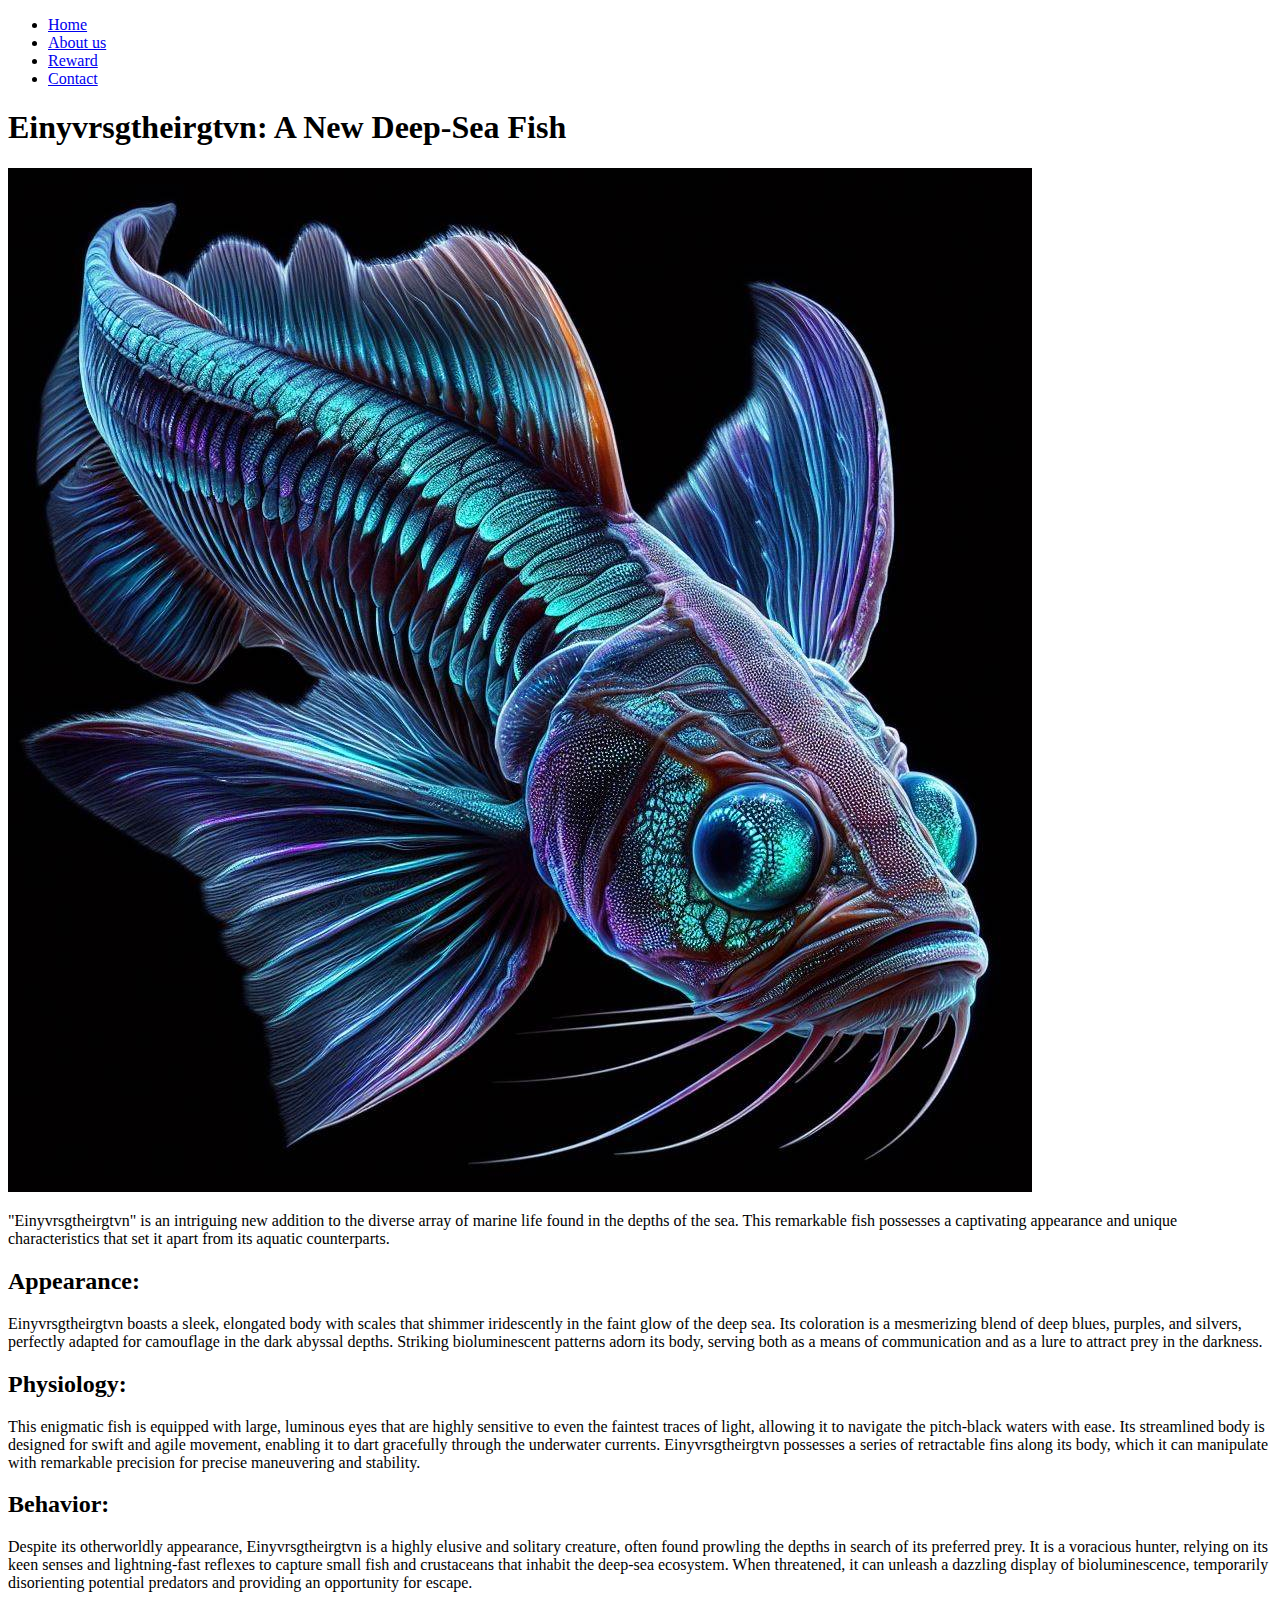
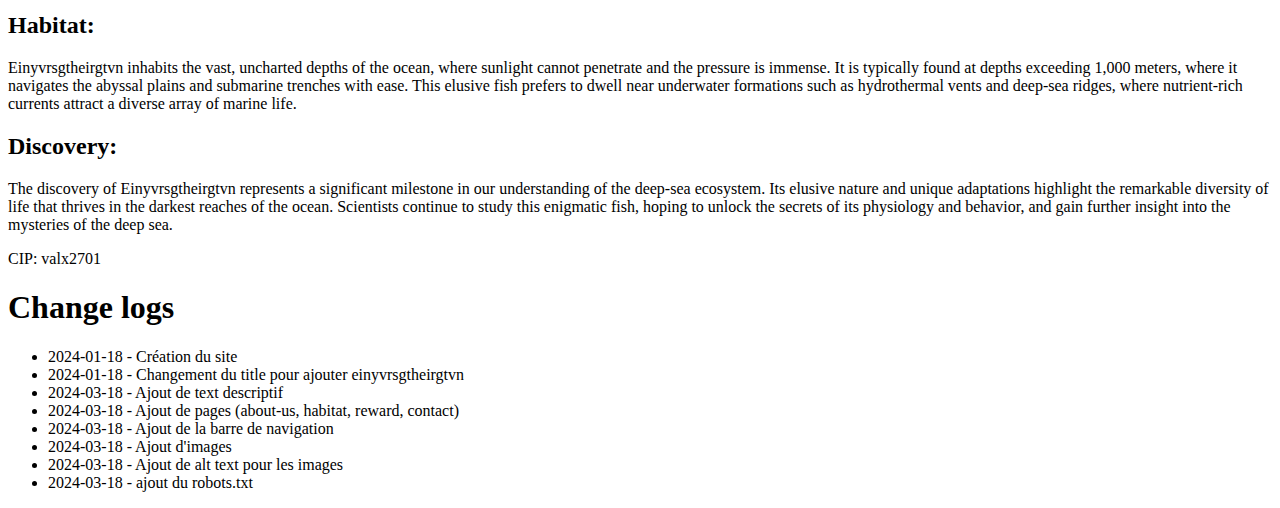
==== public/index.html @ c386482c "Update index.html" ====
<!DOCTYPE html>
<html lang="en">

<head>
    <meta charset="UTF-8" />
    <meta name="viewport" content="width=device-width, initial-scale=1.0" />
    <meta name="google-site-verification" content ="LfAWma-_JPbxD6va5y5jhxFZ8MqKqVKZ--krvJ1qZR0">
    <title>einyvrsgtheirgtvn</title>
    <link rel="stylesheet" href="/css/styles.css" />
    <link rel="icon" href="image/favicon.ico" type="image/x-icon">
</head>

<body>
    <header>
        <nav>
            <ul>
              <li><a href="/index">Home</a></li>
              <li><a href="/about">About us</a></li>
              <li><a href="/reward">Reward</a></li>
              <li><a href="/contact">Contact</a></li>
            </ul>
        </nav>
    </header>

    
   
  <h1>Einyvrsgtheirgtvn: A New Deep-Sea Fish</h1>
  <!-- Images added below -->
    <div class="slideshow-container">
        <div class="image-slide fade">
            <img src="image/fishClose.jpg" alt="einyvrsgtheirgtvn seen close up">
        </div>

        <div class="image-slide fade">
            <img src="image/fishCloseDiag.jpg" alt="einyvrsgtheirgtvn seen navigating in the see">
        </div>

        <div class="image-slide fade">
            <img src="image/fishDiag.jpg" alt="einyvrsgtheirgtvn hunting">
        </div>

        <div class="image-slide fade">
            <img src="image/fishHoriz.jpg" alt="einyvrsgtheirgtvn longest seen">
        </div>
    </div>
    <script>
        var slideIndex = 0;
        carousel();

        function carousel() {
            var i;
            var slides = document.getElementsByClassName("image-slide");
            for (i = 0; i < slides.length; i++) {
                slides[i].style.display = "none";
            }
            slideIndex++;
            if (slideIndex > slides.length) { slideIndex = 1 }
            slides[slideIndex - 1].style.display = "block";
            setTimeout(carousel, 5000); // Change image every 2 seconds
        }
    </script>
  <p>"Einyvrsgtheirgtvn" is an intriguing new addition to the diverse array of marine life found in the depths of the sea. This remarkable fish possesses a captivating appearance and unique characteristics that set it apart from its aquatic counterparts.</p>

  <h2>Appearance:</h2>
  <p>Einyvrsgtheirgtvn boasts a sleek, elongated body with scales that shimmer iridescently in the faint glow of the deep sea. Its coloration is a mesmerizing blend of deep blues, purples, and silvers, perfectly adapted for camouflage in the dark abyssal depths. Striking bioluminescent patterns adorn its body, serving both as a means of communication and as a lure to attract prey in the darkness.</p>

  <h2>Physiology:</h2>
  <p>This enigmatic fish is equipped with large, luminous eyes that are highly sensitive to even the faintest traces of light, allowing it to navigate the pitch-black waters with ease. Its streamlined body is designed for swift and agile movement, enabling it to dart gracefully through the underwater currents. Einyvrsgtheirgtvn possesses a series of retractable fins along its body, which it can manipulate with remarkable precision for precise maneuvering and stability.</p>

  <h2>Behavior:</h2>
  <p>Despite its otherworldly appearance, Einyvrsgtheirgtvn is a highly elusive and solitary creature, often found prowling the depths in search of its preferred prey. It is a voracious hunter, relying on its keen senses and lightning-fast reflexes to capture small fish and crustaceans that inhabit the deep-sea ecosystem. When threatened, it can unleash a dazzling display of bioluminescence, temporarily disorienting potential predators and providing an opportunity for escape.</p>

  <h2>Habitat:</h2>
  <p>Einyvrsgtheirgtvn inhabits the vast, uncharted depths of the ocean, where sunlight cannot penetrate and the pressure is immense. It is typically found at depths exceeding 1,000 meters, where it navigates the abyssal plains and submarine trenches with ease. This elusive fish prefers to dwell near underwater formations such as hydrothermal vents and deep-sea ridges, where nutrient-rich currents attract a diverse array of marine life.</p>

  <h2>Discovery:</h2>
  <p>The discovery of Einyvrsgtheirgtvn represents a significant milestone in our understanding of the deep-sea ecosystem. Its elusive nature and unique adaptations highlight the remarkable diversity of life that thrives in the darkest reaches of the ocean. Scientists continue to study this enigmatic fish, hoping to unlock the secrets of its physiology and behavior, and gain further insight into the mysteries of the deep sea.</p>
</body>
<footer>
    <div>
        <p>
            CIP: valx2701
    </div>
    <h1>Change logs</h1>
        <ul>
            <li>2024-01-18 - Création du site</li>
            <li>2024-01-18 - Changement du title pour ajouter einyvrsgtheirgtvn</li>
            <li>2024-03-18 - Ajout de text descriptif</li>
            <li>2024-03-18 - Ajout de pages (about-us, habitat, reward, contact)
            <li>2024-03-18 - Ajout de la barre de navigation</li>
            <li>2024-03-18 - Ajout d'images</li>
            <li>2024-03-18 - Ajout de alt text pour les images</li>
            <li>2024-03-18 - ajout du robots.txt</li>
            
        </ul>
</footer>

</html>
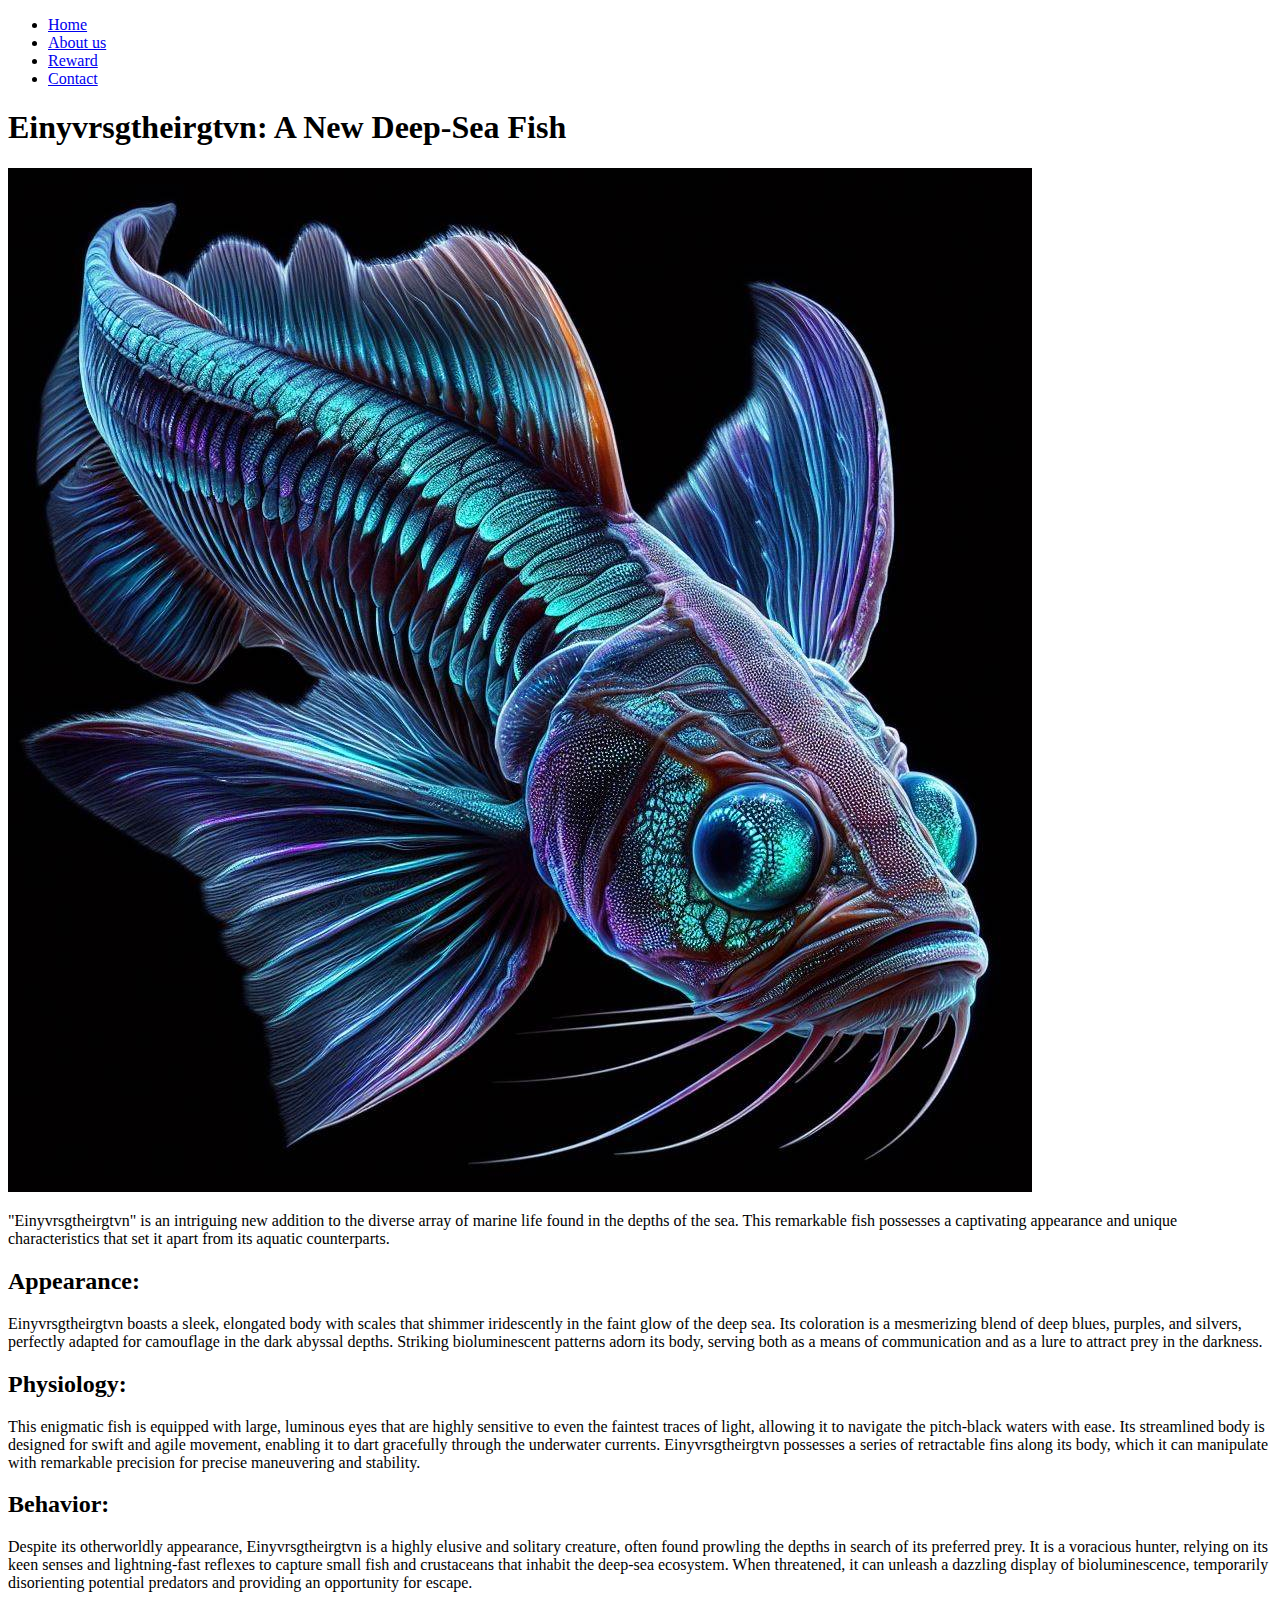
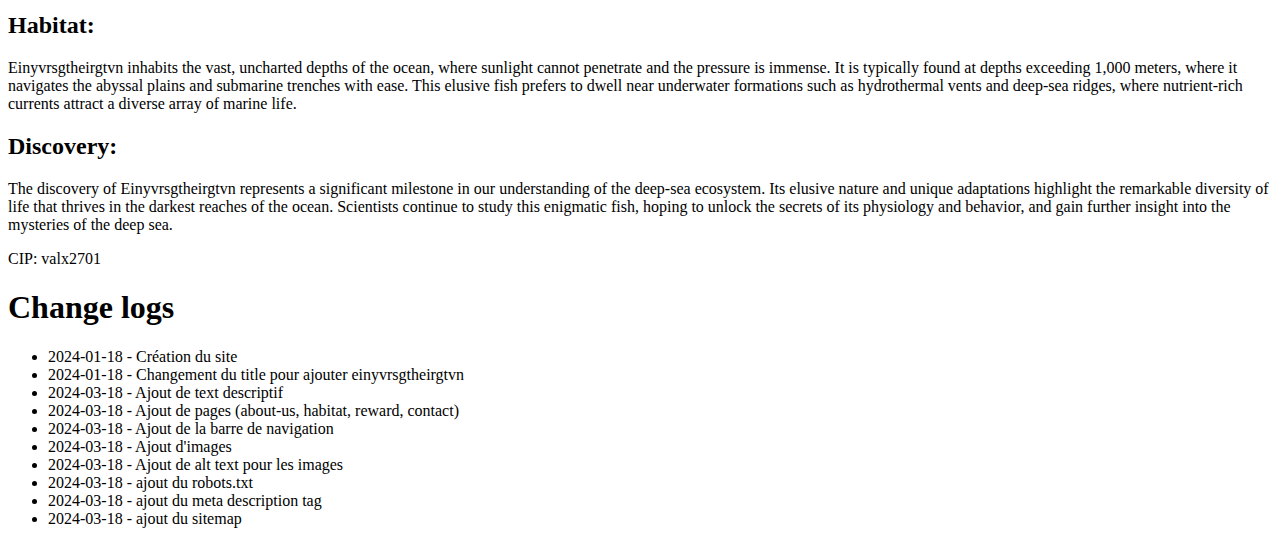
==== commit 51235d9d: "Update index.html" ====
--- a/public/index.html
+++ b/public/index.html
@@ -5,6 +5,7 @@
     <meta charset="UTF-8" />
     <meta name="viewport" content="width=device-width, initial-scale=1.0" />
     <meta name="google-site-verification" content ="LfAWma-_JPbxD6va5y5jhxFZ8MqKqVKZ--krvJ1qZR0">
+    <meta name="description" content="Catch the elusive Einyvrsgtheirgtvn fish and claim an incredible $10,000 reward! Be featured in a prestigious magazine spread, showcasing your remarkable achievement to the world. Embark on a thrilling deep-sea adventure and seize your chance for fame and fortune.">
     <title>einyvrsgtheirgtvn</title>
     <link rel="stylesheet" href="/css/styles.css" />
     <link rel="icon" href="image/favicon.ico" type="image/x-icon">
@@ -91,6 +92,9 @@
             <li>2024-03-18 - Ajout d'images</li>
             <li>2024-03-18 - Ajout de alt text pour les images</li>
             <li>2024-03-18 - ajout du robots.txt</li>
+            <li>2024-03-18 - ajout du meta description tag</li>
+            <li>2024-03-18 - ajout du sitemap</li>
+            
             
         </ul>
 </footer>
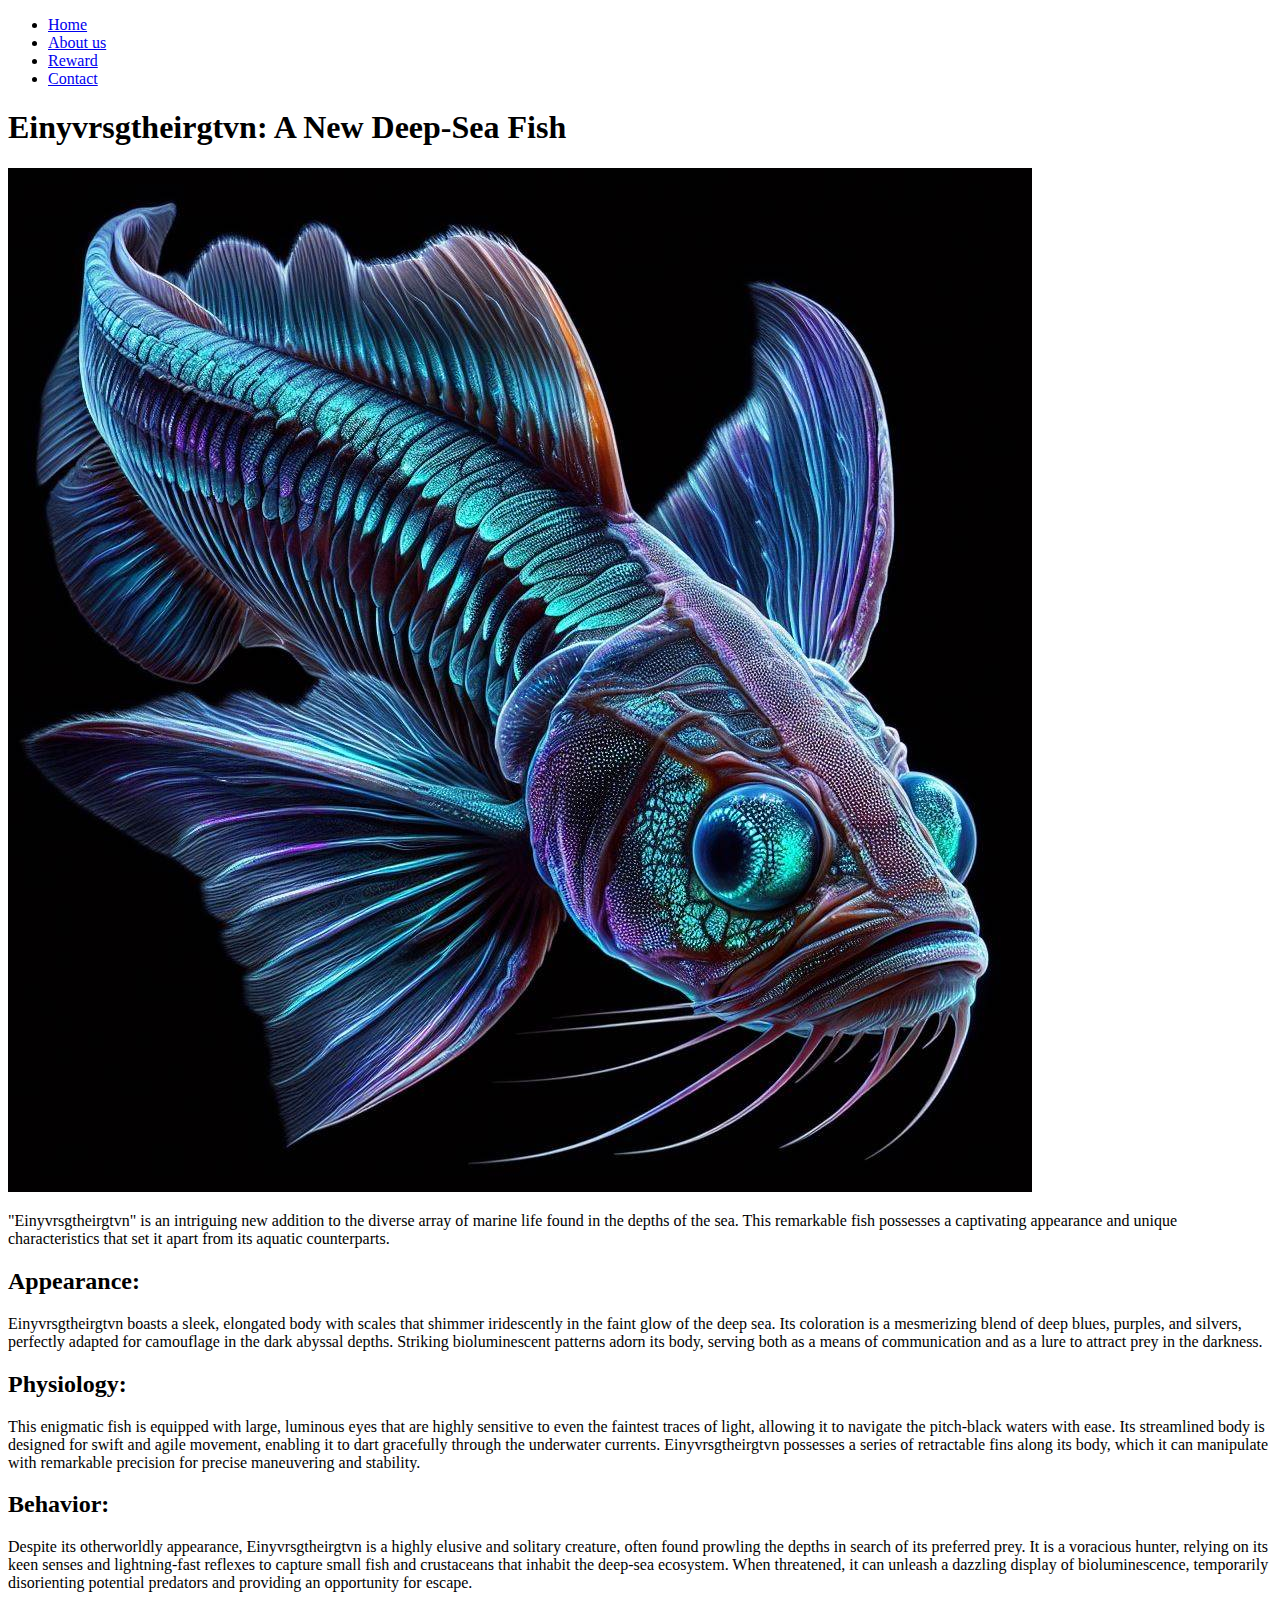
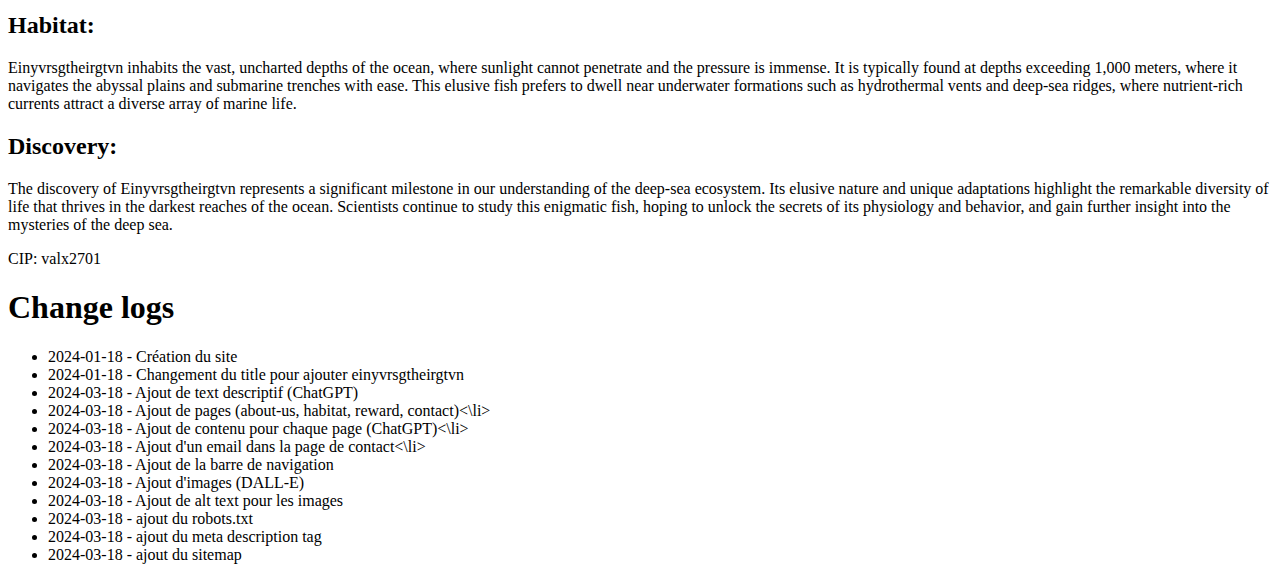
==== commit 2647d737: "Update index.html" ====
--- a/public/index.html
+++ b/public/index.html
@@ -86,10 +86,12 @@
         <ul>
             <li>2024-01-18 - Création du site</li>
             <li>2024-01-18 - Changement du title pour ajouter einyvrsgtheirgtvn</li>
-            <li>2024-03-18 - Ajout de text descriptif</li>
-            <li>2024-03-18 - Ajout de pages (about-us, habitat, reward, contact)
+            <li>2024-03-18 - Ajout de text descriptif (ChatGPT) </li>
+            <li>2024-03-18 - Ajout de pages (about-us, habitat, reward, contact)<\li>
+            <li>2024-03-18 - Ajout de contenu pour chaque page (ChatGPT)<\li>
+            <li>2024-03-18 - Ajout d'un email dans la page de contact<\li>
             <li>2024-03-18 - Ajout de la barre de navigation</li>
-            <li>2024-03-18 - Ajout d'images</li>
+            <li>2024-03-18 - Ajout d'images (DALL-E)</li>
             <li>2024-03-18 - Ajout de alt text pour les images</li>
             <li>2024-03-18 - ajout du robots.txt</li>
             <li>2024-03-18 - ajout du meta description tag</li>
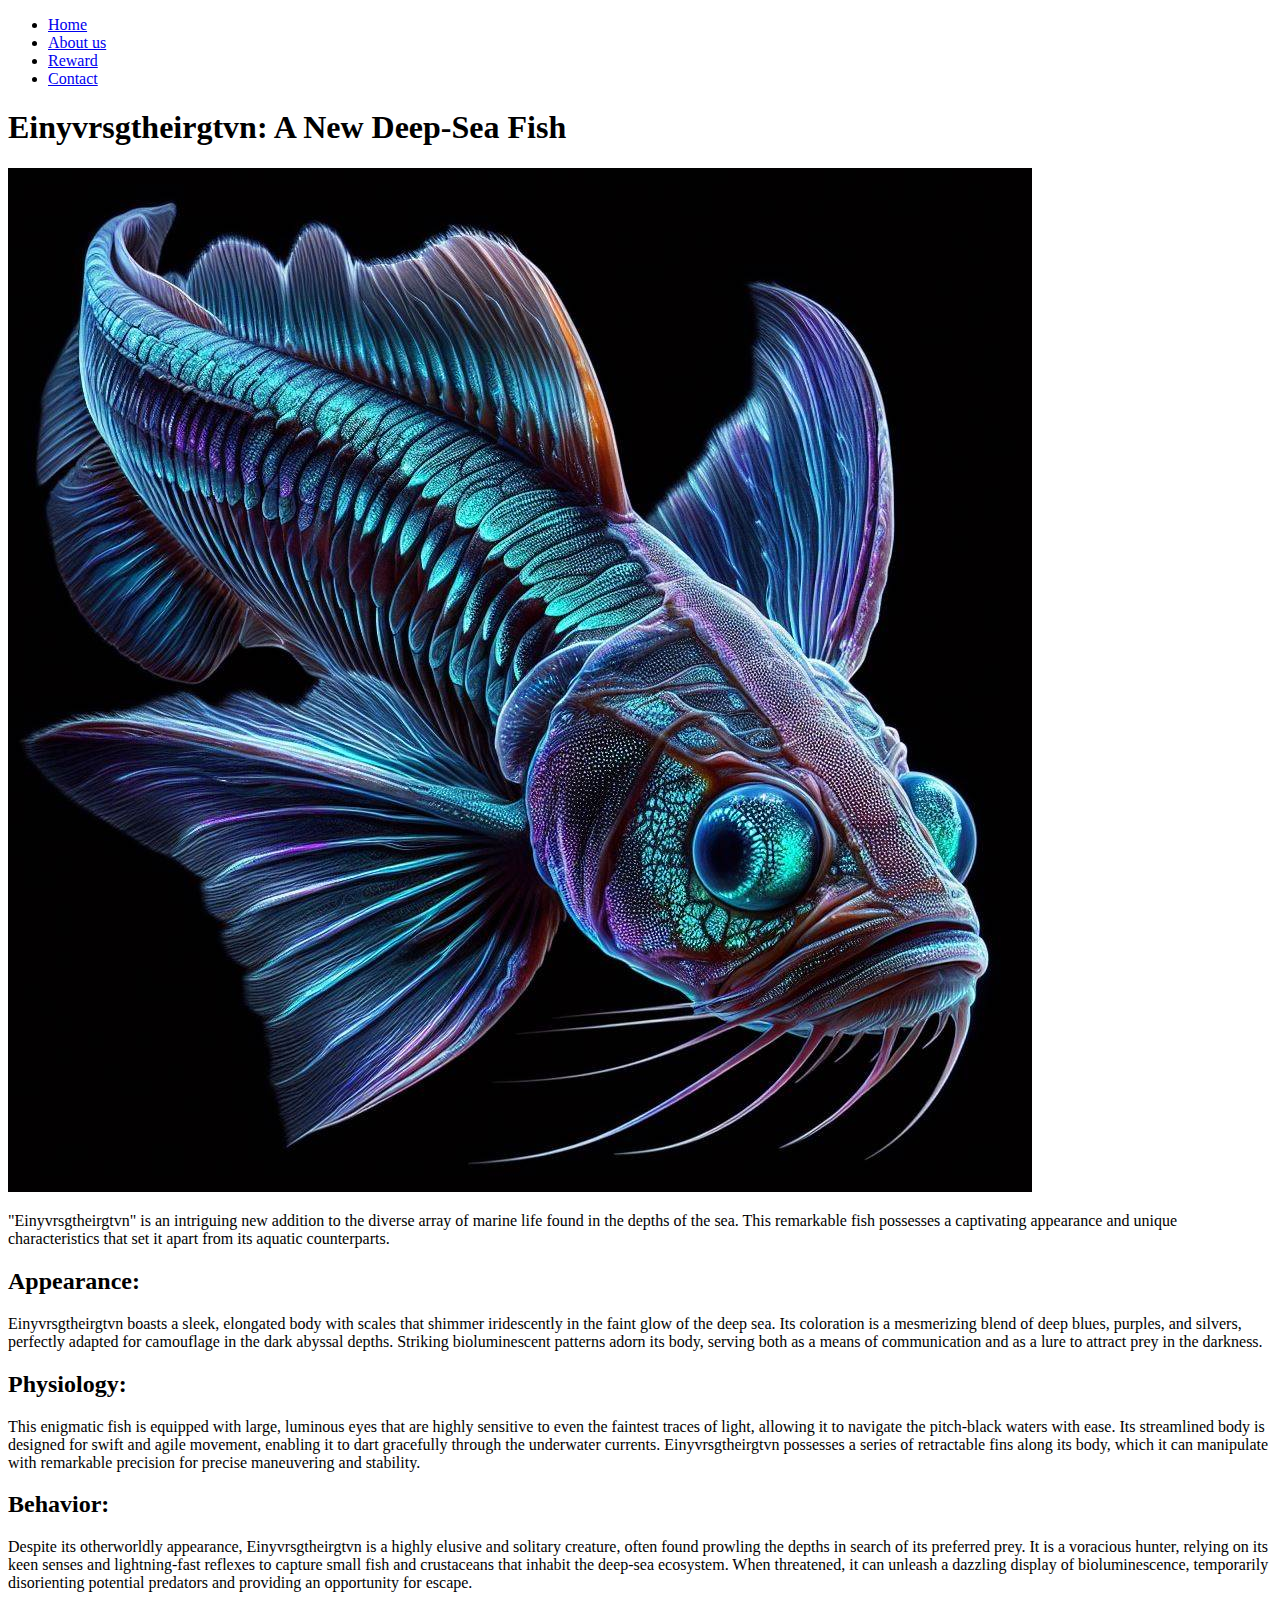
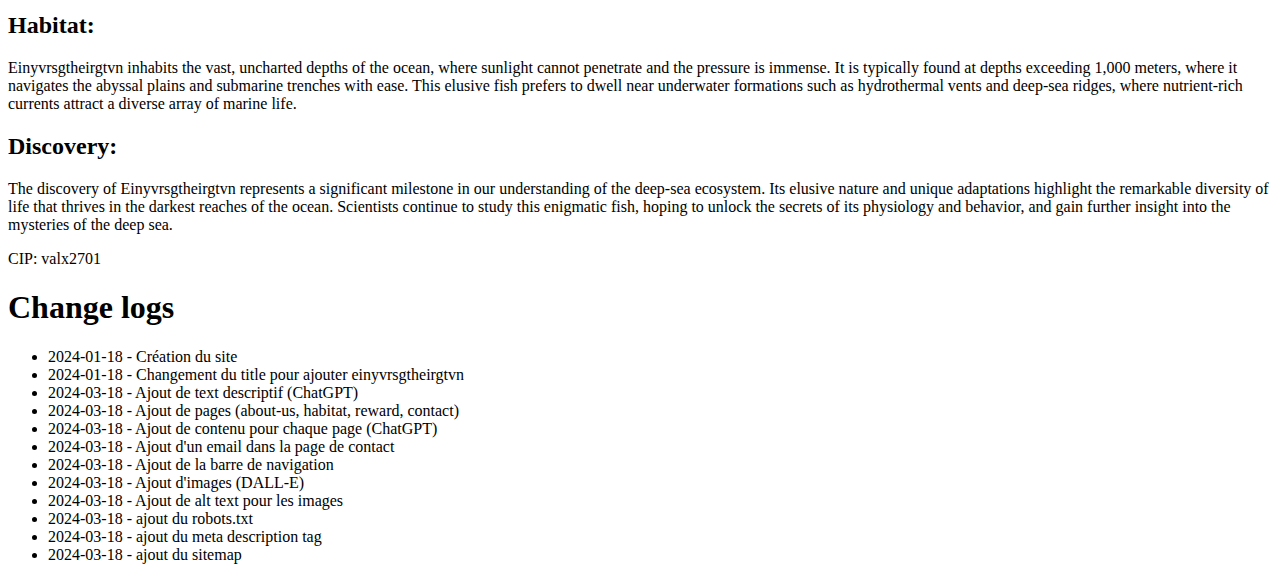
==== commit e78c64ed: "Update index.html" ====
--- a/public/index.html
+++ b/public/index.html
@@ -8,11 +8,11 @@
     <meta name="description" content="Catch the elusive Einyvrsgtheirgtvn fish and claim an incredible $10,000 reward! Be featured in a prestigious magazine spread, showcasing your remarkable achievement to the world. Embark on a thrilling deep-sea adventure and seize your chance for fame and fortune.">
     <title>einyvrsgtheirgtvn</title>
     <link rel="stylesheet" href="/css/styles.css" />
-    <link rel="icon" href="image/favicon.ico" type="image/x-icon">
+    <link rel="icon" type="image/x-icon" href="image/favicon.ico">
 </head>
 
 <body>
-    <header>
+     <header>
         <nav>
             <ul>
               <li><a href="/index">Home</a></li>
@@ -86,10 +86,10 @@
         <ul>
             <li>2024-01-18 - Création du site</li>
             <li>2024-01-18 - Changement du title pour ajouter einyvrsgtheirgtvn</li>
-            <li>2024-03-18 - Ajout de text descriptif (ChatGPT) </li>
-            <li>2024-03-18 - Ajout de pages (about-us, habitat, reward, contact)<\li>
-            <li>2024-03-18 - Ajout de contenu pour chaque page (ChatGPT)<\li>
-            <li>2024-03-18 - Ajout d'un email dans la page de contact<\li>
+            <li>2024-03-18 - Ajout de text descriptif (ChatGPT)</li>
+            <li>2024-03-18 - Ajout de pages (about-us, habitat, reward, contact)</li>
+            <li>2024-03-18 - Ajout de contenu pour chaque page (ChatGPT)</li>
+            <li>2024-03-18 - Ajout d'un email dans la page de contact</li>
             <li>2024-03-18 - Ajout de la barre de navigation</li>
             <li>2024-03-18 - Ajout d'images (DALL-E)</li>
             <li>2024-03-18 - Ajout de alt text pour les images</li>
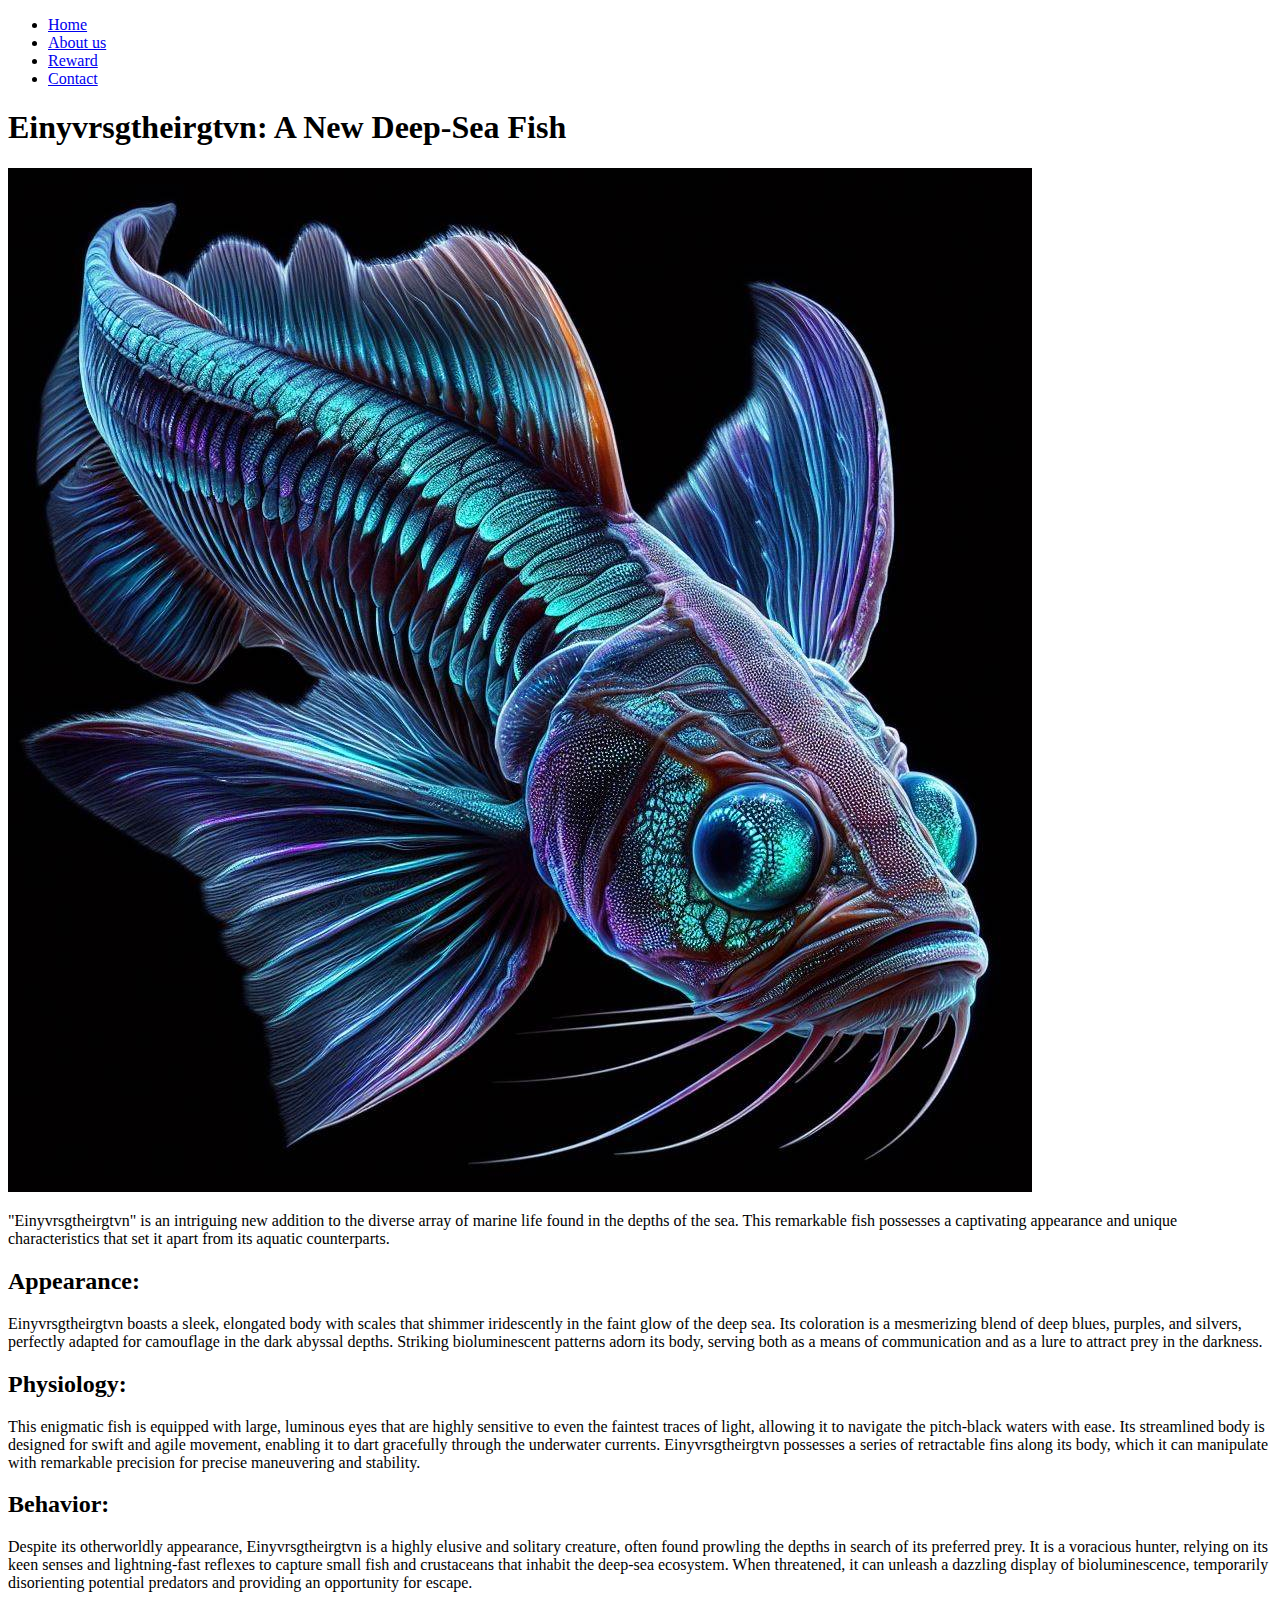
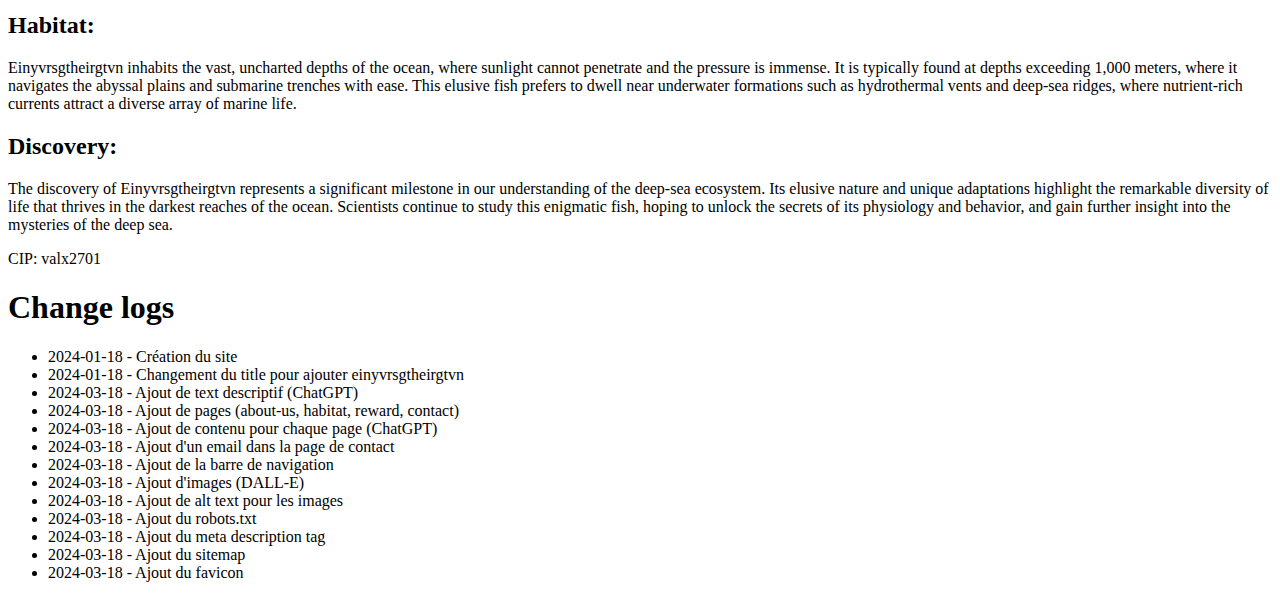
==== commit db1e0494: "Update index.html" ====
--- a/public/index.html
+++ b/public/index.html
@@ -93,9 +93,11 @@
             <li>2024-03-18 - Ajout de la barre de navigation</li>
             <li>2024-03-18 - Ajout d'images (DALL-E)</li>
             <li>2024-03-18 - Ajout de alt text pour les images</li>
-            <li>2024-03-18 - ajout du robots.txt</li>
-            <li>2024-03-18 - ajout du meta description tag</li>
-            <li>2024-03-18 - ajout du sitemap</li>
+            <li>2024-03-18 - Ajout du robots.txt</li>
+            <li>2024-03-18 - Ajout du meta description tag</li>
+            <li>2024-03-18 - Ajout du sitemap</li>
+            <li>2024-03-18 - Ajout du favicon</li>
+            
             
             
         </ul>
